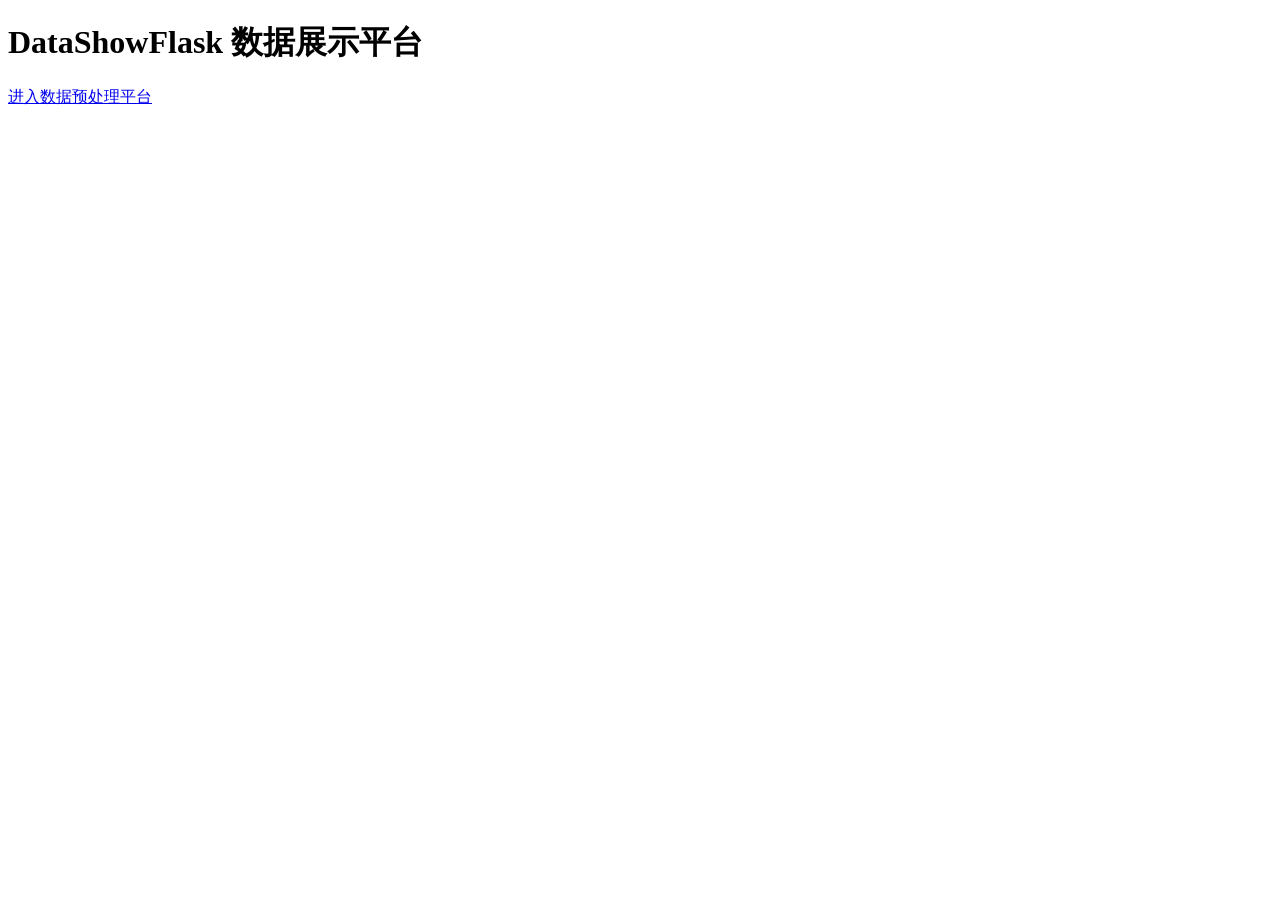
==== templates/index.html @ 1abbd11b "chore: 初始化Flask项目 — app.py + 数据预处理前端 + 数据集" ====
<!DOCTYPE html>
<html lang="zh-CN">
<head>
<meta charset="UTF-8">
<meta name="viewport" content="width=device-width, initial-scale=1.0">
<title>DataShowFlask</title>
</head>
<body>
<h1>DataShowFlask 数据展示平台</h1>
<p><a href="/preprocess">进入数据预处理平台</a></p>
</body>
</html>
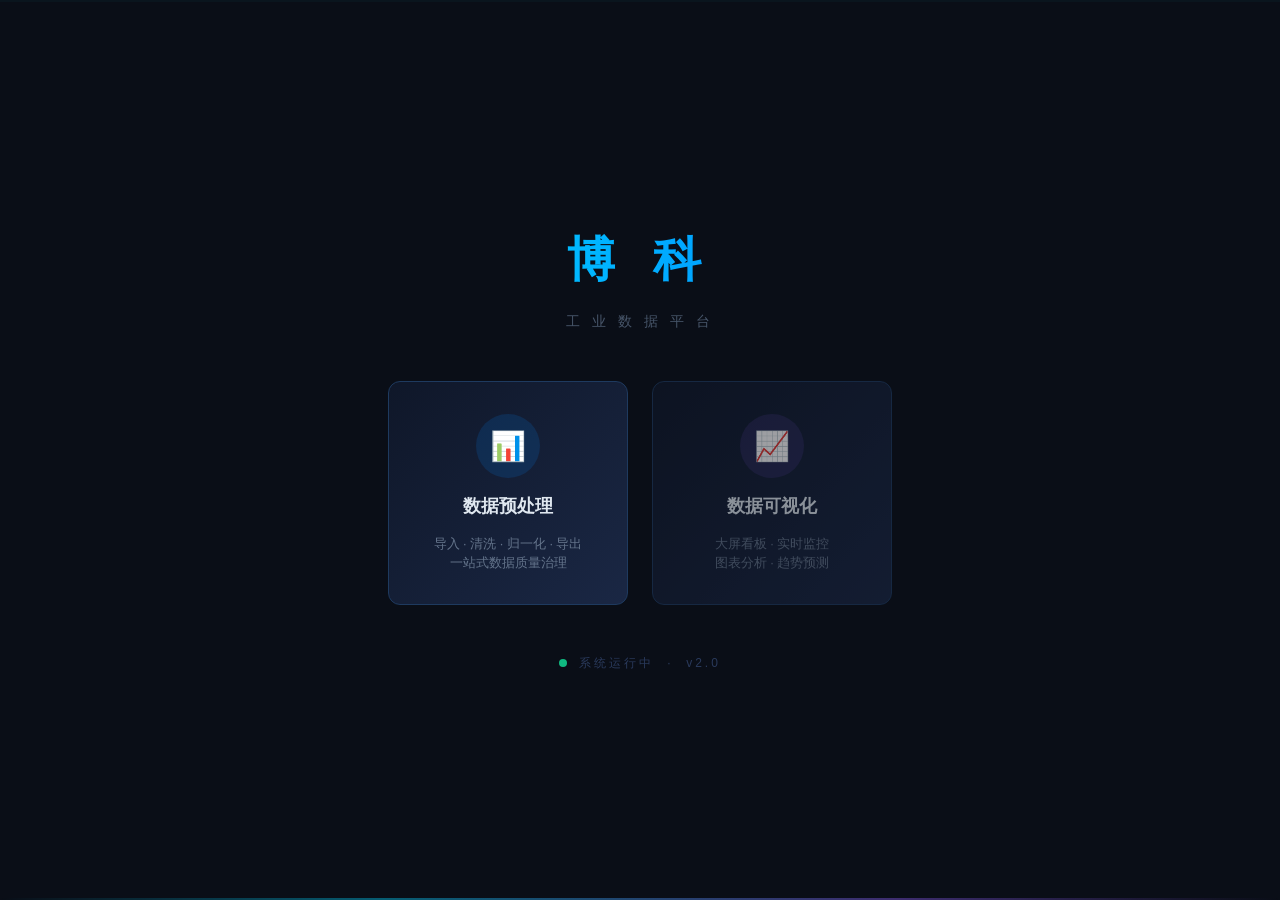
==== commit c9d9224f: "feat: 首页升级为卡片式导航(博科工业数据平台);集成数据预处理平台作为子页面" ====
--- a/templates/index.html
+++ b/templates/index.html
@@ -3,10 +3,166 @@
 <head>
 <meta charset="UTF-8">
 <meta name="viewport" content="width=device-width, initial-scale=1.0">
-<title>DataShowFlask</title>
+<title>博科 · 数据平台</title>
+<style>
+* { margin:0; padding:0; box-sizing:border-box; }
+html, body { height:100%; overflow:hidden; }
+body {
+  background: #0a0e17;
+  color: #e0e8f0;
+  font-family: 'Microsoft YaHei', 'PingFang SC', -apple-system, sans-serif;
+  display:flex; align-items:center; justify-content:center;
+}
+
+/* scan-line overlay */
+.scanline {
+  position:fixed; top:0; left:0; right:0; height:2px;
+  background:rgba(0,212,255,0.03);
+  pointer-events:none; z-index:9999;
+  animation:scan 8s linear infinite;
+}
+@keyframes scan {
+  0% { transform:translateY(-100%); }
+  100% { transform:translateY(100vh); }
+}
+
+.container {
+  text-align:center;
+  z-index:1;
+}
+
+.logo {
+  font-size:3rem; font-weight:700;
+  letter-spacing:12px;
+  background: linear-gradient(90deg, #00d4ff, #0088ff, #00d4ff);
+  background-size:200% auto;
+  -webkit-background-clip:text;
+  -webkit-text-fill-color:transparent;
+  animation: shimmer 3s ease infinite;
+  margin-bottom:20px;
+}
+@keyframes shimmer {
+  0% { background-position:0% center; }
+  50% { background-position:100% center; }
+  100% { background-position:0% center; }
+}
+
+.subtitle {
+  color:#475569;
+  font-size:0.9rem;
+  letter-spacing:4px;
+  margin-bottom:50px;
+}
+
+.card-grid {
+  display:flex;
+  gap:24px;
+  justify-content:center;
+  flex-wrap:wrap;
+}
+
+.card {
+  width:240px;
+  padding:32px 24px;
+  background: linear-gradient(135deg, #0f1729 0%, #1a2744 100%);
+  border:1px solid #1e3a5f;
+  border-radius:12px;
+  cursor:pointer;
+  transition:all 0.4s;
+  text-decoration:none;
+  color:inherit;
+  display:flex;
+  flex-direction:column;
+  align-items:center;
+  gap:16px;
+}
+
+.card:hover {
+  border-color:#00d4ff;
+  transform:translateY(-6px);
+  box-shadow:0 12px 40px rgba(0,212,255,0.12);
+}
+
+.card-icon {
+  width:64px; height:64px;
+  border-radius:50%;
+  display:flex; align-items:center; justify-content:center;
+  font-size:1.8rem;
+}
+
+.card-icon.blue { background:rgba(0,136,255,0.15); }
+.card-icon.purple { background:rgba(139,92,246,0.15); }
+
+.card-title {
+  font-size:1.1rem;
+  font-weight:600;
+  color:#e0e8f0;
+}
+
+.card-desc {
+  font-size:0.8rem;
+  color:#64748b;
+  line-height:1.5;
+}
+
+.status-dot {
+  display:inline-block;
+  width:8px; height:8px;
+  border-radius:50%;
+  background:#10b981;
+  margin-right:6px;
+  animation:pulse 2s ease infinite;
+}
+@keyframes pulse {
+  0%,100% { opacity:1; }
+  50% { opacity:0.4; }
+}
+
+.footer {
+  margin-top:50px;
+  font-size:0.75rem;
+  color:#2a3a5c;
+  letter-spacing:3px;
+}
+
+/* 底部装饰线 */
+.container::after {
+  content:'';
+  position:fixed;
+  bottom:0; left:0; right:0;
+  height:2px;
+  background:linear-gradient(90deg, transparent 0%, #00d4ff 30%, #8b5cf6 70%, transparent 100%);
+  opacity:0.4;
+}
+</style>
 </head>
 <body>
-<h1>DataShowFlask 数据展示平台</h1>
-<p><a href="/preprocess">进入数据预处理平台</a></p>
+
+<div class="scanline"></div>
+
+<div class="container">
+  <div class="logo">博 科</div>
+  <div class="subtitle">工 业 数 据 平 台</div>
+
+  <div class="card-grid">
+    <a href="/preprocess" class="card">
+      <div class="card-icon blue">📊</div>
+      <div class="card-title">数据预处理</div>
+      <div class="card-desc">导入 · 清洗 · 归一化 · 导出<br>一站式数据质量治理</div>
+    </a>
+
+    <a href="#" class="card" onclick="alert('即将上线')" style="opacity:0.6">
+      <div class="card-icon purple">📈</div>
+      <div class="card-title">数据可视化</div>
+      <div class="card-desc">大屏看板 · 实时监控<br>图表分析 · 趋势预测</div>
+    </a>
+  </div>
+
+  <div class="footer">
+    <span class="status-dot"></span>
+    系统运行中 &nbsp;·&nbsp; v2.0
+  </div>
+</div>
+
 </body>
 </html>
